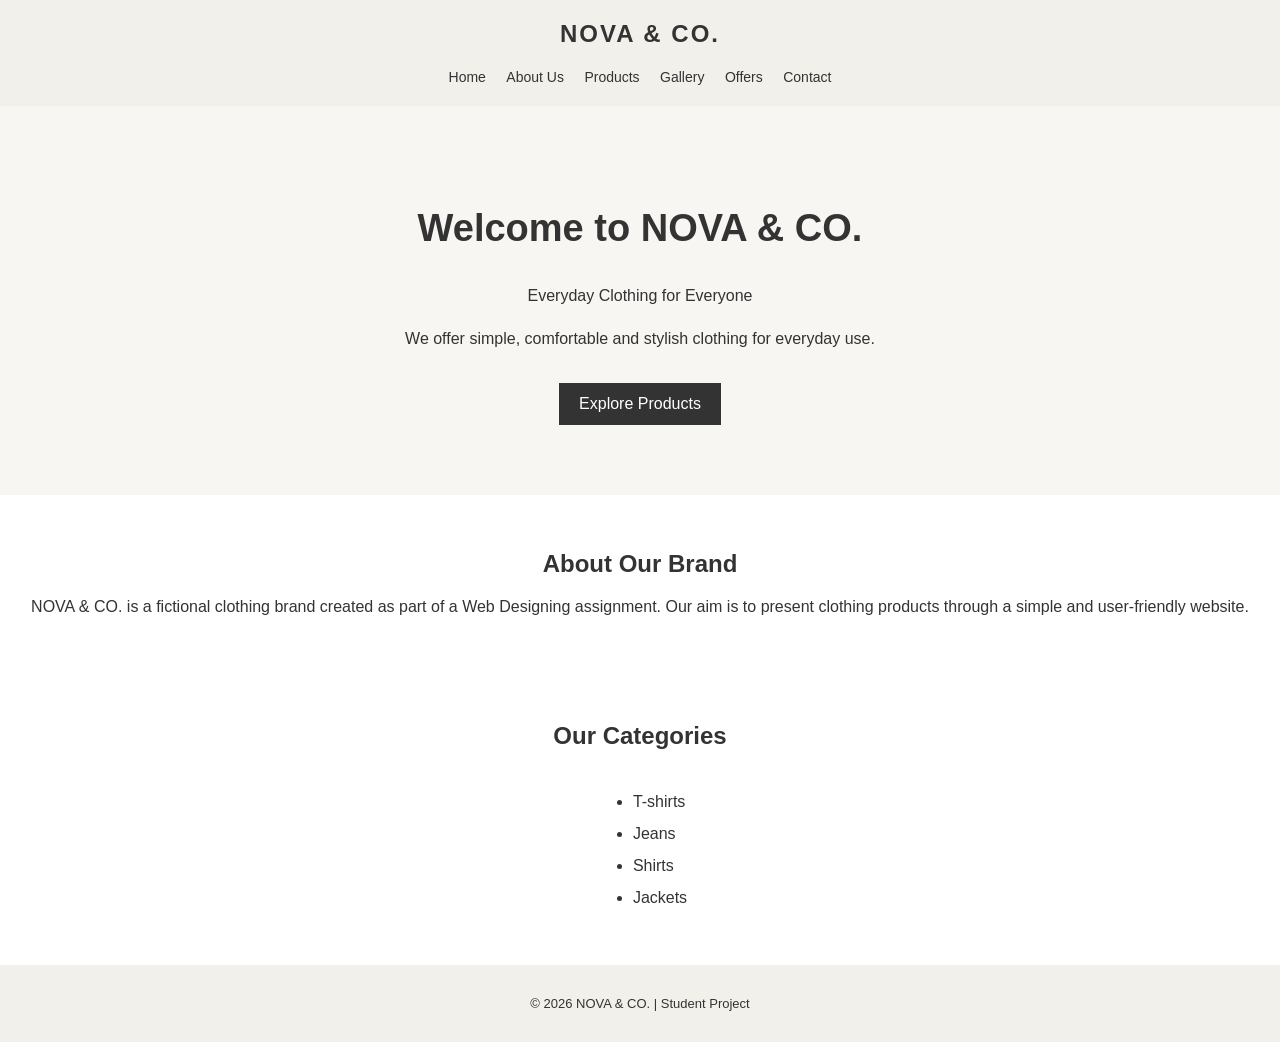
==== index.html @ c16a1593 "first commit" ====
<!DOCTYPE html>
<html lang="en">
<head>
    <meta charset="UTF-8">
    <meta name="viewport" content="width=device-width, initial-scale=1.0">
    <title>NOVA & CO. | Home</title>
    <link rel="stylesheet" href="style.css">
</head>
<body>

    <header>
        <h2>NOVA & CO.</h2>

        <nav>
            <a href="index.html">Home</a>
            <a href="about.html">About Us</a>
            <a href="products.html">Products</a>
            <a href="gallery.html">Gallery</a>
            <a href="offers.html">Offers</a>
            <a href="contact.html">Contact</a>
        </nav>
    </header>

    <main>
        <section class="welcome">
            <h1>Welcome to NOVA & CO.</h1>
            <p>Everyday Clothing for Everyone</p>
            <p>
                We offer simple, comfortable and stylish clothing
                for everyday use.
            </p>
            <a class="button" href="products.html">
                Explore Products
            </a>
        </section>

        <section class="intro">
            <h2>About Our Brand</h2>
            <p>
                NOVA & CO. is a fictional clothing brand created
                as part of a Web Designing assignment.
                Our aim is to present clothing products through
                a simple and user-friendly website.
            </p>
        </section>

        <section class="categories">
            <h2>Our Categories</h2>
            <ul>
                <li>T-shirts</li>
                <li>Jeans</li>
                <li>Shirts</li>
                <li>Jackets</li>
            </ul>
        </section>
    </main>

    <footer>
        <p>&copy; 2026 NOVA & CO. | Student Project</p>
    </footer>

</body>
</html>
---- style.css ----
body {
    font-family: Arial, sans-serif;
    margin: 0;
    background-color: white;
    color: #333333;
}

header {
    background-color: #f2f0eb;
    padding: 20px;
    text-align: center;
}

header h2 {
    margin-top: 0;
    letter-spacing: 2px;
}

nav {
    margin-top: 15px;
}

nav a {
    text-decoration: none;
    color: #333333;
    margin: 8px;
    font-size: 14px;
}

nav a:hover {
    color: #987b55;
}

.welcome {
    background-color: #f7f6f2;
    text-align: center;
    padding: 70px 20px;
}

.welcome h1 {
    font-size: 38px;
}

.welcome p {
    line-height: 1.7;
}

.button {
    display: inline-block;
    background-color: #333333;
    color: white;
    text-decoration: none;
    padding: 12px 20px;
    margin-top: 15px;
}

.button:hover {
    background-color: #987b55;
}

.intro,
.categories {
    padding: 35px 20px;
    text-align: center;
}

.categories ul {
    display: inline-block;
    text-align: left;
    line-height: 2;
}

footer {
    background-color: #f2f0eb;
    text-align: center;
    padding: 18px;
    font-size: 13px;
}

@media (max-width: 600px) {
    nav a {
        display: inline-block;
        margin: 8px 5px;
    }

    .welcome h1 {
        font-size: 29px;
    }
}


/* Product table */

.product-list {
    padding: 30px 20px;
    text-align: center;
}

table {
    width: 90%;
    margin: 20px auto;
    border-collapse: collapse;
}

th, td {
    border: 1px solid #cccccc;
    padding: 12px;
    text-align: center;
}

th {
    background-color: #f2f0eb;
}

tr:hover {
    background-color: #f7f6f2;
}

@media (max-width: 600px) {
    table {
        width: 100%;
        font-size: 12px;
    }

    th, td {
        padding: 7px 4px;
    }
}


.gallery {
    display: grid;
    grid-template-columns: repeat(2, 1fr);
    gap: 25px;
    padding: 30px;
}

.photo {
    text-align: center;
    border: 1px solid #dddddd;
    padding: 12px;
    background-color: #ffffff;
}

.photo img {
    width: 100%;
    height: 1000px;
    object-fit: cover;
    display: block;
}

.photo p {
    margin-bottom: 5px;
    font-weight: bold;
}

@media (max-width: 600px) {
    .gallery {
        grid-template-columns: 1fr;
        padding: 15px;
    }

    .photo img {
        height: 1000px;
    }
}

.offer-list {
    display: grid;
    grid-template-columns: repeat(3, 1fr);
    gap: 20px;
    padding: 30px;
}

.offer-card {
    background-color: #f7f6f2;
    border: 1px solid #dddddd;
    padding: 25px 15px;
    text-align: center;
    border-radius: 8px;
}

.offer-card h2 {
    color: #8b5e3c;
    font-size: 28px;
}

.offer-card h3 {
    color: #333333;
}

.offer-card p {
    line-height: 1.6;
}

@media (max-width: 600px) {
    .offer-list {
        grid-template-columns: 1fr;
        padding: 15px;
    }
}

.contact-form {
    max-width: 600px;
    margin: 30px auto;
    padding: 25px;
    background-color: #f7f6f2;
    border: 1px solid #dddddd;
    border-radius: 8px;
}

.contact-form label {
    display: block;
    margin-top: 15px;
    margin-bottom: 6px;
    font-weight: bold;
}

.contact-form input,
.contact-form select,
.contact-form textarea {
    width: 100%;
    padding: 12px;
    border: 1px solid #cccccc;
    border-radius: 4px;
    font-family: Arial, sans-serif;
    font-size: 15px;
    box-sizing: border-box;
}

.contact-form textarea {
    resize: vertical;
}

.contact-form button {
    margin-top: 20px;
    padding: 12px 22px;
    background-color: #333333;
    color: white;
    border: none;
    border-radius: 4px;
    cursor: pointer;
}

.contact-form button:hover {
    background-color: #8b5e3c;
}

@media (max-width: 600px) {
    .contact-form {
        margin: 20px 15px;
        padding: 18px;
    }
}
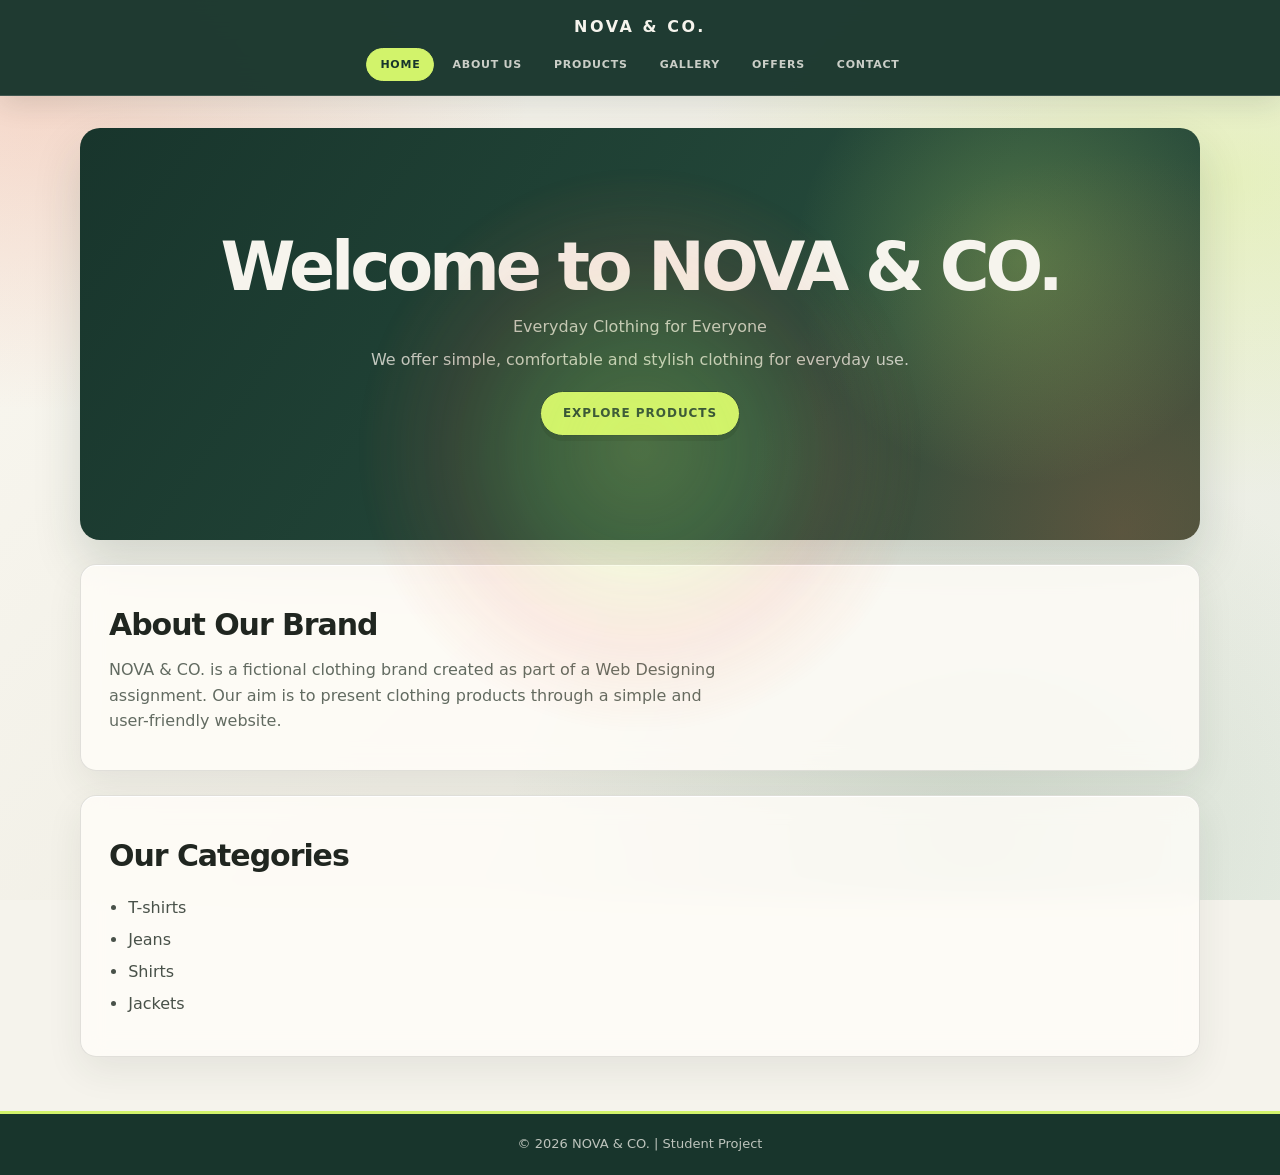
==== commit 84f692a1: "Redesign NOVA pages and add spotlight" ====
--- a/index.html
+++ b/index.html
@@ -13,7 +13,7 @@
         <h2>NOVA & CO.</h2>
 
         <nav>
-            <a href="index.html">Home</a>
+            <a href="index.html" aria-current="page">Home</a>
             <a href="about.html">About Us</a>
             <a href="products.html">Products</a>
             <a href="gallery.html">Gallery</a>
@@ -60,5 +60,6 @@
         <p>&copy; 2026 NOVA & CO. | Student Project</p>
     </footer>
 
+    <script src="spotlight.js"></script>
 </body>
 </html>
--- a/style.css
+++ b/style.css
@@ -1,232 +1,466 @@
+:root {
+    --paper: #f5f3ec;
+    --ink: #202620;
+    --accent: #e76f4b;
+    --panel: rgba(255, 253, 248, 0.82);
+    --edge: rgba(32, 38, 32, 0.2);
+}
+
+* {
+    box-sizing: border-box;
+}
 
 body {
-    font-family: Arial, sans-serif;
     margin: 0;
-    background-color: white;
-    color: #333333;
+    min-height: 100vh;
+    font-family: "Segoe UI", system-ui, sans-serif;
+    color: var(--ink);
+    background-color: var(--paper);
+    background-image:
+        radial-gradient(ellipse at 12% 16%, rgba(255, 111, 145, 0.72), transparent 34%),
+        radial-gradient(ellipse at 87% 19%, rgba(255, 190, 74, 0.62), transparent 31%),
+        radial-gradient(ellipse at 72% 78%, rgba(61, 202, 185, 0.64), transparent 34%),
+        radial-gradient(ellipse at 18% 83%, rgba(112, 117, 235, 0.52), transparent 33%),
+        linear-gradient(135deg, #f4e6eb 0%, #e8e9f7 48%, #e3f1ec 100%);
+    background-attachment: fixed;
+    line-height: 1.6;
+}
+
+.products-page {
+    --spotlight-x: 50vw;
+    --spotlight-y: 28vh;
+    background-color: #e9dfd0;
+    background-image:
+        radial-gradient(ellipse at 4% 16%, rgba(231, 83, 57, 0.95), transparent 32%),
+        radial-gradient(ellipse at 96% 12%, rgba(246, 180, 52, 0.9), transparent 31%),
+        radial-gradient(ellipse at 88% 82%, rgba(36, 112, 105, 0.88), transparent 36%),
+        radial-gradient(ellipse at 8% 94%, rgba(68, 87, 157, 0.78), transparent 34%),
+        linear-gradient(135deg, #f2e6d2 0%, #f2c5a4 48%, #c9d8bd 100%);
+    background-attachment: fixed;
+}
+
+.products-page::before {
+    position: fixed;
+    z-index: 0;
+    inset: 0;
+    background: radial-gradient(430px circle at var(--spotlight-x) var(--spotlight-y), rgba(255, 255, 255, 0.62), rgba(255, 212, 117, 0.2) 42%, transparent 74%);
+    content: "";
+    pointer-events: none;
+    transition: background-position 140ms ease-out;
+}
+
+.products-page main,
+.products-page footer {
+    position: relative;
+    z-index: 1;
+}
+
+.products-page .welcome,
+.products-page .intro,
+.products-page .categories,
+.products-page .product-list {
+    color: #292a31;
+    border-color: rgba(56, 58, 49, 0.25);
+    background: rgba(255, 253, 248, 0.58);
+    border-radius: 18px;
+    -webkit-backdrop-filter: blur(14px) saturate(1.15);
+    backdrop-filter: blur(14px) saturate(1.15);
+    box-shadow: 0 18px 42px rgba(68, 57, 42, 0.12), inset 0 1px 0 rgba(255, 255, 255, 0.86);
+    transition: transform 180ms ease, box-shadow 180ms ease;
+}
+
+.products-page .welcome:hover,
+.products-page .intro:hover,
+.products-page .categories:hover,
+.products-page .product-list:hover {
+    transform: translateY(-2px);
+    box-shadow: 0 22px 50px rgba(68, 57, 42, 0.18), inset 0 1px 0 rgba(255, 255, 255, 0.92);
+}
+
+.products-page .welcome p,
+.products-page .intro p,
+.products-page .product-count {
+    color: #62645e;
+}
+
+.products-page .product-controls label span {
+    color: #44463f;
+}
+
+.products-page header {
+    color: #f7f3e9;
+    border-color: #293c35;
+    background: rgba(38, 55, 48, 0.96);
+    box-shadow: 0 8px 28px rgba(43, 48, 38, 0.2);
+}
+
+.products-page nav a {
+    color: #f7f3e9;
+}
+
+.products-page nav a:hover {
+    background: linear-gradient(115deg, #de9368, #e8bd7b);
+    color: #292a31;
+    border-color: #f1cf9a;
+}
+
+::selection {
+    background: var(--accent);
+    color: var(--ink);
+}
+
+a:focus-visible,
+button:focus-visible,
+input:focus-visible,
+select:focus-visible,
+textarea:focus-visible {
+    outline: 2px solid var(--accent);
+    outline-offset: 3px;
+}
+
+header,
+footer,
+.welcome,
+.intro,
+.categories,
+.product-list,
+.offer-card,
+.photo,
+.contact-form {
+    border: 2px solid var(--edge);
+    background: var(--panel);
+    -webkit-backdrop-filter: blur(18px) saturate(1.35);
+    backdrop-filter: blur(18px) saturate(1.35);
+    box-shadow: 7px 7px 0 var(--ink), inset 0 1px 0 rgba(255, 255, 255, 0.72);
 }
 
 header {
-    background-color: #f2f0eb;
-    padding: 20px;
+    position: sticky;
+    top: 0;
+    z-index: 10;
+    padding: 18px 20px 14px;
     text-align: center;
+    border-radius: 0;
 }
 
 header h2 {
-    margin-top: 0;
-    letter-spacing: 2px;
+    margin: 0;
+    font-size: 15px;
+    font-weight: 700;
+    letter-spacing: 0.18em;
+    text-transform: uppercase;
 }
 
 nav {
-    margin-top: 15px;
+    display: flex;
+    flex-wrap: wrap;
+    justify-content: center;
+    gap: 6px 8px;
+    margin-top: 12px;
 }
 
 nav a {
+    display: inline-block;
+    padding: 7px 14px;
+    border-radius: 0;
+    color: var(--ink);
+    font-size: 14px;
     text-decoration: none;
-    color: #333333;
-    margin: 8px;
-    font-size: 14px;
+    border: 1px solid transparent;
+    font-weight: 700;
+    text-transform: uppercase;
+    transition: background-color 0.15s ease, color 0.15s ease;
 }
 
 nav a:hover {
-    color: #987b55;
+    background: linear-gradient(115deg, #ff5b72, #ff9a55 58%, #ffc857);
+    color: var(--ink);
+    border-color: var(--ink);
+}
+
+main {
+    width: min(1040px, calc(100% - 36px));
+    margin: 28px auto 48px;
+    display: flex;
+    flex-direction: column;
+    gap: 22px;
+}
+
+.welcome,
+.intro,
+.categories,
+.product-list {
+    padding: 36px 28px;
+    text-align: center;
+    border-radius: 0;
 }
 
 .welcome {
-    background-color: #f7f6f2;
-    text-align: center;
-    padding: 70px 20px;
+    padding: 72px 28px;
 }
 
 .welcome h1 {
-    font-size: 38px;
-}
-
-.welcome p {
-    line-height: 1.7;
-}
-
-.button {
+    margin: 0 0 8px;
+    font-size: clamp(26px, 7vw, 46px);
+    line-height: 1.15;
+    letter-spacing: -0.03em;
+}
+
+.welcome p,
+.intro p,
+.categories p,
+.offer-card p {
+    margin: 8px auto 0;
+    max-width: 62ch;
+    color: #4b4e60;
+}
+
+h2, h3 {
+    margin: 0;
+    font-weight: 600;
+}
+
+.button,
+.contact-form button {
     display: inline-block;
-    background-color: #333333;
-    color: white;
+    margin-top: 18px;
+    padding: 12px 24px;
+    border: 2px solid var(--ink);
+    border-radius: 0;
+    background: linear-gradient(115deg, #ff5b72, #ff9a55 58%, #ffc857);
+    color: var(--ink);
+    font-family: inherit;
+    font-size: 15px;
+    font-weight: 700;
     text-decoration: none;
-    padding: 12px 20px;
-    margin-top: 15px;
-}
-
-.button:hover {
-    background-color: #987b55;
-}
-
-.intro,
-.categories {
-    padding: 35px 20px;
-    text-align: center;
-}
-
-.categories ul {
+    cursor: pointer;
+    transition: background-color 0.15s ease, color 0.15s ease, transform 0.15s ease;
+}
+
+.button:hover,
+.contact-form button:hover {
+    background: linear-gradient(115deg, #20223b, #34305a);
+    color: #ffffff;
+    transform: translate(-2px, -2px);
+    box-shadow: 4px 4px 0 var(--accent);
+}
+
+.categories ul,
+.intro ul {
     display: inline-block;
+    margin: 14px 0 0;
+    padding-left: 1.2rem;
     text-align: left;
     line-height: 2;
 }
 
 footer {
-    background-color: #f2f0eb;
+    padding: 18px;
     text-align: center;
-    padding: 18px;
     font-size: 13px;
-}
-
-@media (max-width: 600px) {
-    nav a {
-        display: inline-block;
-        margin: 8px 5px;
-    }
-
-    .welcome h1 {
-        font-size: 29px;
-    }
-}
-
-
-/* Product table */
+    color: var(--panel);
+    background: linear-gradient(115deg, rgba(32, 34, 59, 0.94), rgba(52, 48, 90, 0.92));
+    border: 2px solid var(--ink);
+    border-radius: 0;
+    box-shadow: 7px 7px 0 #35b9a8;
+}
+
+footer p {
+    margin: 0;
+}
 
 .product-list {
-    padding: 30px 20px;
+    padding-bottom: 28px;
+}
+
+.product-controls {
+    display: grid;
+    grid-template-columns: repeat(3, minmax(0, 1fr));
+    gap: 12px;
+    margin: 20px auto 0;
+    text-align: left;
+}
+
+.product-controls label span {
+    display: block;
+    margin-bottom: 5px;
+    font-size: 13px;
+    font-weight: 700;
+}
+
+.product-controls input,
+.product-controls select {
+    width: 100%;
+    min-height: 44px;
+    padding: 9px 11px;
+    border: 2px solid var(--ink);
+    border-radius: 0;
+    background: rgba(255, 255, 255, 0.72);
+    color: var(--ink);
+    font: inherit;
+}
+
+.product-count {
+    margin: 12px 0 0;
+    text-align: left;
+    font-size: 14px;
+    color: #4b4e60;
+}
+
+.product-empty td {
+    padding: 22px 12px;
+    font-weight: 700;
+}
+
+table {
+    width: 100%;
+    margin: 18px auto 0;
+    border-collapse: separate;
+    border-spacing: 0;
+    overflow: hidden;
+    border-radius: 14px;
+}
+
+.products-page table {
+    border: 1px solid rgba(56, 58, 49, 0.16);
+    background: rgba(255, 255, 255, 0.48);
+    color: #292a31;
+    box-shadow: 0 12px 28px rgba(68, 57, 42, 0.08);
+}
+
+.products-page th,
+.products-page td {
+    border-bottom-color: rgba(56, 58, 49, 0.14);
+}
+
+.products-page thead th {
+    background: linear-gradient(110deg, #e7b18c, #e5d5a9);
+    color: #292a31;
+}
+
+.products-page tbody tr:not(.product-empty) {
+    transition: background-color 160ms ease, color 160ms ease;
+}
+
+.products-page tbody tr:not(.product-empty):hover td {
+    background-color: rgba(218, 145, 103, 0.14);
+}
+
+.products-page .product-empty td {
+    color: #44463f;
+}
+
+.products-page tbody td:last-child {
+    font-weight: 700;
+}
+
+th, td {
+    padding: 13px 12px;
+    border-bottom: 1px solid rgba(32, 34, 59, 0.2);
     text-align: center;
 }
 
-table {
-    width: 90%;
-    margin: 20px auto;
-    border-collapse: collapse;
-}
-
-th, td {
-    border: 1px solid #cccccc;
-    padding: 12px;
-    text-align: center;
-}
-
 th {
-    background-color: #f2f0eb;
-}
-
-tr:hover {
-    background-color: #f7f6f2;
-}
-
-@media (max-width: 600px) {
-    table {
-        width: 100%;
-        font-size: 12px;
-    }
-
-    th, td {
-        padding: 7px 4px;
-    }
-}
-
+    background-color: rgba(255, 255, 255, 0.52);
+    font-weight: 700;
+}
+
+tr:last-child td {
+    border-bottom: none;
+}
+
+tr:hover td {
+    background-color: rgba(255, 91, 114, 0.2);
+}
 
 .gallery {
     display: grid;
     grid-template-columns: repeat(2, 1fr);
-    gap: 25px;
-    padding: 30px;
+    gap: 22px;
 }
 
 .photo {
+    padding: 12px 12px 16px;
     text-align: center;
-    border: 1px solid #dddddd;
-    padding: 12px;
-    background-color: #ffffff;
+    border-radius: 0;
+    transition: transform 0.2s ease;
+}
+
+.photo:hover,
+.offer-card:hover {
+    transform: translateY(-4px);
 }
 
 .photo img {
     width: 100%;
-    height: 1000px;
+    height: 420px;
     object-fit: cover;
     display: block;
+    border: 2px solid var(--ink);
+    border-radius: 0;
 }
 
 .photo p {
-    margin-bottom: 5px;
-    font-weight: bold;
-}
-
-@media (max-width: 600px) {
-    .gallery {
-        grid-template-columns: 1fr;
-        padding: 15px;
-    }
-
-    .photo img {
-        height: 1000px;
-    }
+    margin: 12px 0 4px;
+    font-weight: 700;
 }
 
 .offer-list {
     display: grid;
     grid-template-columns: repeat(3, 1fr);
-    gap: 20px;
-    padding: 30px;
+    gap: 22px;
 }
 
 .offer-card {
-    background-color: #f7f6f2;
-    border: 1px solid #dddddd;
-    padding: 25px 15px;
+    padding: 28px 18px;
     text-align: center;
-    border-radius: 8px;
+    border-radius: 0;
+    transition: transform 0.2s ease;
 }
 
 .offer-card h2 {
-    color: #8b5e3c;
-    font-size: 28px;
+    display: inline-block;
+    padding: 0 7px;
+    background: linear-gradient(110deg, #ff5b72, #ffad55);
+    font-size: 32px;
+    color: var(--ink);
 }
 
 .offer-card h3 {
-    color: #333333;
-}
-
-.offer-card p {
-    line-height: 1.6;
-}
-
-@media (max-width: 600px) {
-    .offer-list {
-        grid-template-columns: 1fr;
-        padding: 15px;
-    }
+    margin-top: 8px;
+    color: var(--ink);
 }
 
 .contact-form {
-    max-width: 600px;
-    margin: 30px auto;
-    padding: 25px;
-    background-color: #f7f6f2;
-    border: 1px solid #dddddd;
-    border-radius: 8px;
+    width: min(600px, 100%);
+    margin: 0 auto;
+    padding: 28px;
+    border-radius: 0;
 }
 
 .contact-form label {
     display: block;
     margin-top: 15px;
     margin-bottom: 6px;
-    font-weight: bold;
+    font-weight: 700;
 }
 
 .contact-form input,
 .contact-form select,
 .contact-form textarea {
     width: 100%;
-    padding: 12px;
-    border: 1px solid #cccccc;
-    border-radius: 4px;
-    font-family: Arial, sans-serif;
+    padding: 12px 14px;
+    border: 2px solid var(--ink);
+    border-radius: 0;
+    background: rgba(255, 255, 255, 0.52);
+    color: var(--ink);
+    font-family: inherit;
     font-size: 15px;
-    box-sizing: border-box;
+}
+
+.contact-form input::placeholder,
+.contact-form textarea::placeholder {
+    color: #626477;
 }
 
 .contact-form textarea {
@@ -235,21 +469,1061 @@
 
 .contact-form button {
     margin-top: 20px;
+}
+
+@media (max-width: 800px) {
+    .offer-list {
+        grid-template-columns: 1fr;
+    }
+}
+
+@media (max-width: 600px) {
+    header {
+        padding-left: 10px;
+        padding-right: 10px;
+    }
+
+    header h2 {
+        letter-spacing: 0.22em;
+    }
+
+    nav a {
+        padding: 6px 10px;
+        font-size: 13px;
+    }
+
+    main {
+        width: calc(100% - 24px);
+        margin: 18px auto 32px;
+    }
+
+    .welcome {
+        padding: 42px 16px;
+    }
+
+    .intro,
+    .categories,
+    .product-list,
+    .contact-form {
+        padding: 22px 16px;
+    }
+
+    .gallery {
+        grid-template-columns: 1fr;
+    }
+
+    .product-controls {
+        grid-template-columns: 1fr;
+    }
+
+    .photo img {
+        height: 280px;
+    }
+
+    table {
+        font-size: 13px;
+    }
+
+    th, td {
+        padding: 8px 4px;
+    }
+}
+
+@media (prefers-reduced-motion: reduce) {
+    .products-page *,
+    .products-page *::before,
+    .products-page *::after {
+        scroll-behavior: auto !important;
+        transition-duration: 0.01ms !important;
+    }
+}
+
+@supports not ((backdrop-filter: blur(1px)) or (-webkit-backdrop-filter: blur(1px))) {
+    header,
+    footer,
+    .welcome,
+    .intro,
+    .categories,
+    .product-list,
+    .offer-card,
+    .photo,
+    .contact-form {
+        background: rgba(255, 255, 255, 0.92);
+    }
+}
+
+/* Products page: bold editorial shop layout */
+.products-page {
+    --shop-ink: #202620;
+    --shop-green: #18352c;
+    --shop-lime: #d2f36b;
+    --shop-paper: #f5f3ec;
+    color: var(--shop-ink);
+    background: var(--shop-paper);
+}
+
+.products-page [hidden] {
+    display: none !important;
+}
+
+.products-page::before {
+    display: none;
+}
+
+.products-page .shop-header {
+    position: sticky;
+    top: 0;
+    display: grid;
+    grid-template-columns: 1fr auto 1fr;
+    align-items: center;
+    gap: 20px;
+    padding: 12px clamp(18px, 5vw, 72px);
+    text-align: left;
+    color: #f6f4ed;
+    background: var(--shop-green);
+    border: 0;
+    border-bottom: 1px solid rgba(255, 255, 255, 0.16);
+    box-shadow: none;
+    -webkit-backdrop-filter: none;
+    backdrop-filter: none;
+}
+
+.products-page .brand {
+    display: inline-flex;
+    align-items: center;
+    gap: 10px;
+    width: fit-content;
+    color: inherit;
+    font-size: 15px;
+    font-weight: 800;
+    letter-spacing: 0.12em;
+    text-decoration: none;
+}
+
+.products-page .brand i {
+    color: var(--shop-lime);
+    font-style: normal;
+}
+
+.products-page .brand-mark {
+    display: grid;
+    width: 30px;
+    height: 30px;
+    place-items: center;
+    background: var(--shop-lime);
+    color: var(--shop-green);
+    font-size: 16px;
+    letter-spacing: 0;
+}
+
+.products-page .shop-header nav {
+    display: flex;
+    flex-wrap: wrap;
+    justify-content: center;
+    gap: 4px;
+    margin: 0;
+}
+
+.products-page .shop-header nav a {
+    padding: 8px 11px;
+    color: rgba(246, 244, 237, 0.78);
+    font-size: 11px;
+    font-weight: 700;
+    letter-spacing: 0.08em;
+}
+
+.products-page .shop-header nav a[aria-current="page"],
+.products-page .shop-header nav a:hover {
+    color: var(--shop-lime);
+    background: transparent;
+    border-color: transparent;
+}
+
+.products-page .header-note {
+    justify-self: end;
+    color: var(--shop-lime);
+    font-size: 10px;
+    font-weight: 800;
+    letter-spacing: 0.12em;
+    text-decoration: none;
+}
+
+.products-page .header-note span {
+    margin-left: 8px;
+    font-size: 16px;
+}
+
+.products-page .shop-main {
+    display: block;
+    width: min(1320px, calc(100% - 48px));
+    margin: 28px auto 50px;
+}
+
+.products-page .shop-hero {
+    position: relative;
+    display: grid;
+    min-height: 510px;
+    grid-template-columns: 1fr 0.9fr;
+    overflow: hidden;
+    background: var(--shop-green);
+    color: #f7f4e9;
+}
+
+.products-page .hero-copy {
+    z-index: 1;
+    align-self: center;
+    padding: clamp(34px, 7vw, 92px);
+}
+
+.products-page .eyebrow {
+    display: flex;
+    align-items: center;
+    gap: 9px;
+    margin: 0;
+    color: var(--shop-lime);
+    font-size: 10px;
+    font-weight: 800;
+    letter-spacing: 0.18em;
+}
+
+.products-page .eyebrow > span {
+    width: 7px;
+    height: 7px;
+    border-radius: 50%;
+    background: var(--shop-lime);
+    box-shadow: 0 0 12px rgba(210, 243, 107, 0.7);
+}
+
+.products-page .shop-hero h1 {
+    margin: 24px 0 18px;
+    font-size: clamp(48px, 7.4vw, 92px);
+    font-weight: 650;
+    letter-spacing: -0.075em;
+    line-height: 0.92;
+}
+
+.products-page .shop-hero h1 em {
+    color: var(--shop-lime);
+    font-family: Georgia, serif;
+    font-weight: 400;
+}
+
+.products-page .hero-subtitle {
+    max-width: 390px;
+    margin: 0;
+    color: rgba(247, 244, 233, 0.7);
+    font-size: 15px;
+}
+
+.products-page .hero-link {
+    display: inline-flex;
+    align-items: center;
+    gap: 26px;
+    margin-top: 28px;
+    padding-bottom: 8px;
+    color: #f7f4e9;
+    border-bottom: 1px solid rgba(247, 244, 233, 0.44);
+    font-size: 10px;
+    font-weight: 800;
+    letter-spacing: 0.14em;
+    text-decoration: none;
+}
+
+.products-page .hero-link span {
+    color: var(--shop-lime);
+    font-size: 18px;
+}
+
+.products-page .hero-art {
+    position: relative;
+    min-height: 100%;
+    overflow: hidden;
+    background: #d5eb75;
+    color: var(--shop-green);
+}
+
+.products-page .hero-art::before,
+.products-page .hero-art::after {
+    position: absolute;
+    content: "";
+}
+
+.products-page .hero-art::before {
+    inset: 8% 13%;
+    border: 1px solid rgba(24, 53, 44, 0.24);
+    border-radius: 50% 50% 0 0;
+    transform: rotate(9deg);
+}
+
+.products-page .hero-art::after {
+    right: -14%;
+    bottom: -27%;
+    width: 75%;
+    aspect-ratio: 1;
+    border: 1px solid rgba(24, 53, 44, 0.3);
+    border-radius: 50%;
+}
+
+.products-page .hero-orbit {
+    position: absolute;
+    left: 16%;
+    top: 17%;
+    width: 72%;
+    height: 68%;
+    border: 1px solid rgba(24, 53, 44, 0.22);
+    border-radius: 50%;
+    transform: rotate(-26deg);
+}
+
+.products-page .orbit-two {
+    transform: rotate(33deg) scale(0.84);
+}
+
+.products-page .hero-garment {
+    position: absolute;
+    top: 48%;
+    left: 51%;
+    color: #20392d;
+    font-family: Georgia, serif;
+    font-size: clamp(110px, 19vw, 250px);
+    line-height: 1;
+    transform: translate(-50%, -50%) rotate(-12deg);
+}
+
+.products-page .hero-sticker {
+    position: absolute;
+    top: 13%;
+    right: 13%;
+    display: grid;
+    width: 84px;
+    height: 84px;
+    place-content: center;
+    border-radius: 50%;
+    background: #f1eee3;
+    color: #20392d;
+    font-size: 10px;
+    font-weight: 900;
+    letter-spacing: 0.12em;
+    line-height: 1.4;
+    text-align: center;
+    transform: rotate(10deg);
+}
+
+.products-page .hero-side-note {
+    position: absolute;
+    right: 22px;
+    bottom: 22px;
+    font-size: 9px;
+    font-weight: 800;
+    letter-spacing: 0.2em;
+    writing-mode: vertical-rl;
+}
+
+.products-page .hero-index {
+    position: absolute;
+    right: 24px;
+    bottom: 20px;
+    z-index: 2;
+    display: flex;
+    gap: 8px;
+    color: rgba(247, 244, 233, 0.55);
+    font-size: 10px;
+}
+
+.products-page .hero-index span:first-child {
+    color: var(--shop-lime);
+}
+
+.products-page .collection-section {
+    padding: clamp(48px, 8vw, 94px) 0 54px;
+}
+
+.products-page .collection-heading {
+    display: flex;
+    align-items: end;
+    justify-content: space-between;
+    gap: 20px;
+}
+
+.products-page .dark-eyebrow {
+    color: #63715d;
+}
+
+.products-page .dark-eyebrow > span {
+    display: none;
+}
+
+.products-page .collection-heading h2 {
+    margin-top: 10px;
+    font-size: clamp(36px, 5vw, 58px);
+    font-weight: 650;
+    letter-spacing: -0.06em;
+    line-height: 1;
+}
+
+.products-page .collection-heading h2 span {
+    color: #e76f4b;
+}
+
+.products-page .collection-intro {
+    margin: 0 0 4px;
+    color: #697066;
+    font-size: 13px;
+    text-align: right;
+}
+
+.products-page .collection-tools {
+    display: flex;
+    align-items: center;
+    justify-content: space-between;
+    gap: 18px;
+    margin-top: 38px;
+    padding: 12px 0;
+    border-top: 1px solid rgba(32, 38, 32, 0.17);
+    border-bottom: 1px solid rgba(32, 38, 32, 0.17);
+}
+
+.products-page .search-box {
+    display: flex;
+    align-items: center;
+    gap: 12px;
+    width: min(480px, 100%);
+}
+
+.products-page .search-icon {
+    color: #344a3c;
+    font-size: 28px;
+    line-height: 1;
+}
+
+.products-page .search-box input {
+    width: 100%;
+    padding: 10px 0;
+    border: 0;
+    outline: 0;
+    background: transparent;
+    color: var(--shop-ink);
+    font: inherit;
+    font-size: 14px;
+}
+
+.products-page .search-box input::placeholder {
+    color: #83877c;
+}
+
+.products-page .search-box kbd {
+    padding: 2px 8px;
+    border: 1px solid rgba(32, 38, 32, 0.2);
+    color: #697066;
+    font: inherit;
+    font-size: 11px;
+}
+
+.products-page .sort-box {
+    display: flex;
+    align-items: center;
+    gap: 12px;
+    color: #657064;
+    font-size: 9px;
+    font-weight: 800;
+    letter-spacing: 0.14em;
+}
+
+.products-page .sort-box select {
+    min-height: 40px;
+    padding: 7px 30px 7px 10px;
+    border: 1px solid rgba(32, 38, 32, 0.2);
+    border-radius: 0;
+    background: transparent;
+    color: var(--shop-ink);
+    font: inherit;
+    font-size: 12px;
+    letter-spacing: 0;
+}
+
+.products-page .category-chips {
+    display: flex;
+    align-items: center;
+    gap: 8px;
+    margin: 18px 0 24px;
+}
+
+.products-page .category-chip {
+    min-height: 36px;
+    padding: 7px 13px;
+    border: 1px solid rgba(32, 38, 32, 0.2);
+    border-radius: 99px;
+    background: transparent;
+    color: #485149;
+    font: inherit;
+    font-size: 11px;
+    cursor: pointer;
+    transition: background 160ms ease, color 160ms ease, border-color 160ms ease;
+}
+
+.products-page .category-chip:hover,
+.products-page .category-chip.is-active {
+    border-color: var(--shop-green);
+    background: var(--shop-green);
+    color: #fff;
+}
+
+.products-page .category-chip span {
+    margin-left: 5px;
+    color: var(--shop-lime);
+    font-size: 9px;
+}
+
+.products-page #product-count {
+    margin: 0 0 0 auto;
+    color: #74796f;
+    font-size: 11px;
+}
+
+.products-page .product-grid {
+    display: grid;
+    grid-template-columns: repeat(4, minmax(0, 1fr));
+    gap: 18px;
+}
+
+.products-page .product-card {
+    min-width: 0;
+    animation: product-rise 420ms both;
+}
+
+.products-page .product-card:nth-child(2) { animation-delay: 60ms; }
+.products-page .product-card:nth-child(3) { animation-delay: 120ms; }
+.products-page .product-card:nth-child(4) { animation-delay: 180ms; }
+
+@keyframes product-rise {
+    from { opacity: 0; transform: translateY(12px); }
+    to { opacity: 1; transform: translateY(0); }
+}
+
+.products-page .product-art {
+    position: relative;
+    display: grid;
+    aspect-ratio: 0.82;
+    place-items: center;
+    overflow: hidden;
+    isolation: isolate;
+}
+
+.products-page .art-coral { background: #ef886b; }
+.products-page .art-blue { background: #9eb8d5; }
+.products-page .art-lime { background: #d2df8c; }
+.products-page .art-lilac { background: #b8a7c8; }
+
+.products-page .art-caption,
+.products-page .art-index {
+    position: absolute;
+    z-index: 2;
+    color: rgba(32, 38, 32, 0.7);
+    font-size: 9px;
+    font-weight: 800;
+    letter-spacing: 0.13em;
+}
+
+.products-page .art-caption { top: 15px; left: 15px; }
+.products-page .art-index { right: 14px; bottom: 12px; font-size: 11px; }
+
+.products-page .art-shape {
+    position: absolute;
+    z-index: -1;
+    display: block;
+}
+
+.products-page .shape-disc {
+    width: 75%;
+    aspect-ratio: 1;
+    border: 1px solid rgba(32, 38, 32, 0.28);
+    border-radius: 50%;
+    box-shadow: 0 0 0 24px rgba(255, 255, 255, 0.1), 0 0 0 48px rgba(32, 38, 32, 0.06);
+}
+
+.products-page .shape-stripe {
+    width: 48%;
+    height: 140%;
+    border: 1px solid rgba(32, 38, 32, 0.24);
+    transform: rotate(35deg);
+    box-shadow: 28px 0 rgba(255, 255, 255, 0.09), -28px 0 rgba(32, 38, 32, 0.06);
+}
+
+.products-page .shape-blob {
+    width: 76%;
+    aspect-ratio: 1;
+    border: 1px solid rgba(32, 38, 32, 0.28);
+    border-radius: 42% 58% 67% 33% / 38% 38% 62% 62%;
+    transform: rotate(-22deg);
+}
+
+.products-page .shape-ring {
+    width: 72%;
+    aspect-ratio: 1;
+    border: 1px solid rgba(32, 38, 32, 0.35);
+    border-radius: 50%;
+    box-shadow: inset 0 0 0 22px rgba(255, 255, 255, 0.1), inset 0 0 0 44px rgba(32, 38, 32, 0.07);
+}
+
+.products-page .garment-icon {
+    display: grid;
+    width: 120px;
+    height: 120px;
+    place-items: center;
+    border: 1px solid rgba(255, 255, 255, 0.48);
+    border-radius: 50%;
+    background: rgba(255, 250, 236, 0.68);
+    box-shadow: 0 15px 32px rgba(42, 39, 32, 0.12);
+    font-size: 54px;
+    transition: transform 240ms ease;
+}
+
+.products-page .product-card:hover .garment-icon {
+    transform: scale(1.1) rotate(-5deg);
+}
+
+.products-page .product-meta,
+.products-page .product-title-row {
+    display: flex;
+    align-items: center;
+    justify-content: space-between;
+    gap: 10px;
+}
+
+.products-page .product-meta {
+    margin-top: 15px;
+    color: #687266;
+    font-size: 8px;
+    font-weight: 800;
+    letter-spacing: 0.13em;
+}
+
+.products-page .product-code {
+    color: #898b80;
+}
+
+.products-page .product-title-row {
+    margin-top: 5px;
+}
+
+.products-page .product-title-row h3 {
+    font-size: 17px;
+    font-weight: 650;
+    letter-spacing: -0.03em;
+}
+
+.products-page .product-price {
+    white-space: nowrap;
+    font-size: 14px;
+    font-weight: 800;
+}
+
+.products-page .product-description {
+    margin: 5px 0 0;
+    color: #777a70;
+    font-size: 11px;
+}
+
+.products-page .empty-state {
+    padding: 54px 20px;
+    text-align: center;
+}
+
+.products-page .empty-state > span {
+    color: #e76f4b;
+    font-size: 38px;
+}
+
+.products-page .empty-state h3 {
+    margin-top: 8px;
+    font-size: 24px;
+}
+
+.products-page .empty-state p {
+    color: #74796f;
+}
+
+.products-page .empty-state button {
+    margin-top: 12px;
+    padding: 12px 16px;
+    border: 0;
+    background: var(--shop-green);
+    color: #fff;
+    font: inherit;
+    font-size: 10px;
+    font-weight: 800;
+    letter-spacing: 0.1em;
+    cursor: pointer;
+}
+
+.products-page .shop-note {
+    display: flex;
+    justify-content: space-between;
+    gap: 15px;
+    padding: 24px 28px;
+    background: var(--shop-lime);
+    color: var(--shop-green);
+    font-size: clamp(12px, 2vw, 19px);
+    font-weight: 900;
+    letter-spacing: 0.1em;
+}
+
+.products-page .shop-footer {
+    display: flex;
+    align-items: center;
+    justify-content: space-between;
+    gap: 20px;
+    padding: 22px clamp(18px, 5vw, 72px);
+    background: var(--shop-green);
+    color: rgba(246, 244, 237, 0.72);
+    border: 0;
+    border-radius: 0;
+    box-shadow: none;
+    font-size: 11px;
+}
+
+.products-page .footer-brand {
+    color: #f6f4ed;
+}
+
+.products-page .shop-footer p {
+    margin: 0;
+}
+
+.visually-hidden {
+    position: absolute;
+    width: 1px;
+    height: 1px;
+    padding: 0;
+    margin: -1px;
+    overflow: hidden;
+    clip: rect(0, 0, 0, 0);
+    white-space: nowrap;
+    border: 0;
+}
+
+@media (max-width: 900px) {
+    .products-page .product-grid { grid-template-columns: repeat(2, minmax(0, 1fr)); }
+    .products-page .shop-header { grid-template-columns: 1fr auto; }
+    .products-page .shop-header nav { grid-column: 1 / -1; grid-row: 2; }
+    .products-page .header-note { grid-column: 2; grid-row: 1; }
+}
+
+@media (max-width: 600px) {
+    .products-page .shop-main { width: calc(100% - 28px); margin-top: 14px; }
+    .products-page .shop-header { gap: 8px; padding: 10px 14px; }
+    .products-page .shop-header nav { gap: 0; }
+    .products-page .shop-header nav a { padding: 7px 8px; font-size: 9px; }
+    .products-page .header-note { font-size: 8px; }
+    .products-page .shop-hero { min-height: auto; grid-template-columns: 1fr 0.72fr; }
+    .products-page .hero-copy { padding: 34px 18px; }
+    .products-page .shop-hero h1 { font-size: clamp(42px, 12vw, 66px); }
+    .products-page .hero-subtitle { font-size: 12px; }
+    .products-page .hero-link { gap: 10px; font-size: 8px; }
+    .products-page .hero-art { min-height: 390px; }
+    .products-page .hero-sticker { top: 11%; right: 7%; width: 60px; height: 60px; font-size: 8px; }
+    .products-page .hero-garment { font-size: 100px; }
+    .products-page .hero-side-note { right: 10px; bottom: 12px; font-size: 7px; }
+    .products-page .hero-index { right: auto; left: 18px; bottom: 10px; }
+    .products-page .collection-heading { align-items: start; flex-direction: column; }
+    .products-page .collection-intro { text-align: left; }
+    .products-page .collection-tools { align-items: stretch; flex-direction: column; gap: 8px; margin-top: 24px; }
+    .products-page .sort-box { justify-content: space-between; }
+    .products-page .category-chips { flex-wrap: wrap; gap: 6px; }
+    .products-page #product-count { flex-basis: 100%; margin: 6px 0 0; }
+    .products-page .product-grid { gap: 24px 12px; }
+    .products-page .garment-icon { width: 78px; height: 78px; font-size: 38px; }
+    .products-page .product-title-row { align-items: start; flex-direction: column; gap: 2px; }
+    .products-page .product-title-row h3 { font-size: 15px; }
+    .products-page .product-description { font-size: 10px; }
+    .products-page .shop-note { flex-direction: column; gap: 7px; padding: 20px; }
+    .products-page .shop-footer { align-items: flex-start; flex-direction: column; gap: 10px; }
+}
+
+@media (prefers-reduced-motion: reduce) {
+    .products-page .product-card,
+    .products-page .garment-icon,
+    .products-page .category-chip { animation: none; transition: none; }
+}
+
+/* Shared NOVA look for Home, About, Gallery, Offers, and Contact */
+body:not(.products-page) {
+    color: #202620;
+    background-color: #f5f3ec;
+    background-image:
+        radial-gradient(ellipse at 3% 10%, rgba(231, 111, 75, 0.24), transparent 28%),
+        radial-gradient(ellipse at 96% 20%, rgba(210, 243, 107, 0.32), transparent 31%),
+        radial-gradient(ellipse at 76% 92%, rgba(110, 147, 119, 0.18), transparent 34%),
+        linear-gradient(135deg, #faf8f1 0%, #f1efe6 54%, #e9eee5 100%);
+    background-attachment: fixed;
+}
+
+body:not(.products-page) header {
+    padding: 14px clamp(14px, 4vw, 52px);
+    color: #f6f4ed;
+    background: rgba(24, 53, 44, 0.97);
+    border: 0;
+    border-bottom: 1px solid rgba(255, 255, 255, 0.15);
+    box-shadow: 0 8px 26px rgba(24, 53, 44, 0.12);
+    -webkit-backdrop-filter: blur(16px);
+    backdrop-filter: blur(16px);
+}
+
+body:not(.products-page) header h2 {
+    font-size: 16px;
+    letter-spacing: 0.16em;
+}
+
+body:not(.products-page) nav {
+    gap: 4px;
+    margin-top: 8px;
+}
+
+body:not(.products-page) nav a {
+    padding: 7px 13px;
+    border-radius: 999px;
+    color: rgba(246, 244, 237, 0.8);
+    font-size: 11px;
+    letter-spacing: 0.07em;
+}
+
+body:not(.products-page) nav a[aria-current="page"],
+body:not(.products-page) nav a:hover {
+    color: #18352c;
+    background: #d2f36b;
+    border-color: #d2f36b;
+}
+
+body:not(.products-page) main {
+    width: min(1120px, calc(100% - 40px));
+    margin: 32px auto 54px;
+    gap: 24px;
+}
+
+body:not(.products-page) .welcome {
+    position: relative;
+    overflow: hidden;
+    padding: clamp(52px, 9vw, 104px) 28px;
+    color: #f6f4ed;
+    background:
+        radial-gradient(circle at 84% 32%, rgba(210, 243, 107, 0.26), transparent 23%),
+        radial-gradient(circle at 93% 98%, rgba(231, 111, 75, 0.24), transparent 34%),
+        linear-gradient(125deg, #18352c, #254a3b 68%, #314e3b);
+    border: 0;
+    border-radius: 20px;
+    box-shadow: 0 22px 48px rgba(24, 53, 44, 0.16);
+}
+
+body:not(.products-page) .welcome h1 {
+    max-width: 18ch;
+    margin: 0 auto 12px;
+    font-size: clamp(38px, 7vw, 68px);
+    letter-spacing: -0.06em;
+    line-height: 1.02;
+}
+
+body:not(.products-page) .welcome p {
+    color: rgba(246, 244, 237, 0.76);
+}
+
+body:not(.products-page) .intro,
+body:not(.products-page) .categories,
+body:not(.products-page) .offer-card,
+body:not(.products-page) .photo,
+body:not(.products-page) .contact-form {
+    color: #202620;
+    background: rgba(255, 253, 248, 0.82);
+    border: 1px solid rgba(32, 38, 32, 0.13);
+    border-radius: 16px;
+    box-shadow: 0 14px 36px rgba(41, 48, 37, 0.08), inset 0 1px 0 rgba(255, 255, 255, 0.9);
+    -webkit-backdrop-filter: blur(12px);
+    backdrop-filter: blur(12px);
+}
+
+body:not(.products-page) .intro,
+body:not(.products-page) .categories {
+    text-align: left;
+}
+
+body:not(.products-page) .intro h2,
+body:not(.products-page) .categories h2 {
+    font-size: clamp(22px, 3vw, 30px);
+    letter-spacing: -0.035em;
+}
+
+body:not(.products-page) .intro p,
+body:not(.products-page) .categories p {
+    margin-left: 0;
+    color: #626b61;
+}
+
+body:not(.products-page) .categories ul,
+body:not(.products-page) .intro ul {
+    margin-top: 12px;
+    color: #485149;
+}
+
+body:not(.products-page) .button,
+body:not(.products-page) .contact-form button {
     padding: 12px 22px;
-    background-color: #333333;
-    color: white;
-    border: none;
-    border-radius: 4px;
-    cursor: pointer;
-}
-
-.contact-form button:hover {
-    background-color: #8b5e3c;
+    border: 1px solid #18352c;
+    border-radius: 999px;
+    background: #d2f36b;
+    color: #18352c;
+    box-shadow: 0 5px 0 rgba(11, 33, 25, 0.22);
+    font-size: 12px;
+    letter-spacing: 0.08em;
+    text-transform: uppercase;
+}
+
+body:not(.products-page) .button:hover,
+body:not(.products-page) .contact-form button:hover {
+    background: #e76f4b;
+    color: #fffaf2;
+    box-shadow: 0 5px 0 rgba(11, 33, 25, 0.2);
+}
+
+body:not(.products-page) footer {
+    padding: 20px;
+    color: rgba(246, 244, 237, 0.75);
+    background: #18352c;
+    border: 0;
+    border-top: 3px solid #d2f36b;
+    border-radius: 0;
+    box-shadow: none;
+}
+
+body:not(.products-page) .gallery {
+    gap: 20px;
+}
+
+body:not(.products-page) .photo {
+    padding: 12px 12px 16px;
+    transition: transform 180ms ease, box-shadow 180ms ease;
+}
+
+body:not(.products-page) .photo:hover,
+body:not(.products-page) .offer-card:hover {
+    transform: translateY(-4px);
+    box-shadow: 0 20px 40px rgba(41, 48, 37, 0.14);
+}
+
+body:not(.products-page) .photo img {
+    height: clamp(240px, 35vw, 400px);
+    border: 0;
+    border-radius: 10px;
+}
+
+body:not(.products-page) .photo p {
+    margin-top: 14px;
+    color: #33483b;
+    font-size: 14px;
+}
+
+body:not(.products-page) .offer-list {
+    gap: 18px;
+}
+
+body:not(.products-page) .offer-card {
+    padding: 28px 20px;
+    transition: transform 180ms ease, box-shadow 180ms ease;
+}
+
+body:not(.products-page) .offer-card h2 {
+    padding: 6px 13px;
+    border-radius: 999px;
+    background: #d2f36b;
+    color: #18352c;
+    font-size: 28px;
+}
+
+body:not(.products-page) .offer-card h3 {
+    margin-top: 16px;
+    color: #202620;
+}
+
+body:not(.products-page) .offer-card p {
+    color: #626b61;
+}
+
+body:not(.products-page) .contact-form {
+    padding: clamp(22px, 4vw, 36px);
+}
+
+body:not(.products-page) .contact-form input,
+body:not(.products-page) .contact-form select,
+body:not(.products-page) .contact-form textarea {
+    border: 1px solid rgba(32, 38, 32, 0.2);
+    border-radius: 8px;
+    background: #fffefa;
+}
+
+body:not(.products-page) .contact-form input:focus,
+body:not(.products-page) .contact-form select:focus,
+body:not(.products-page) .contact-form textarea:focus {
+    border-color: #547459;
+    box-shadow: 0 0 0 3px rgba(210, 243, 107, 0.4);
+    outline: 0;
+}
+
+@media (max-width: 800px) {
+    body:not(.products-page) .offer-list {
+        grid-template-columns: repeat(2, minmax(0, 1fr));
+    }
+}
+
+/* Shared pointer-follow spotlight, layered above each page without blocking clicks */
+.cursor-spotlight {
+    position: fixed;
+    z-index: 10000;
+    top: 50vh;
+    left: 50vw;
+    width: min(560px, 88vw);
+    aspect-ratio: 1;
+    border-radius: 50%;
+    background: radial-gradient(circle, rgba(210, 243, 107, 0.28) 0%, rgba(210, 243, 107, 0.18) 26%, rgba(231, 111, 75, 0.12) 48%, transparent 72%);
+    filter: blur(8px);
+    opacity: 0.9;
+    pointer-events: none;
+    transform: translate(-50%, -50%);
+    will-change: transform;
 }
 
 @media (max-width: 600px) {
-    .contact-form {
-        margin: 20px 15px;
-        padding: 18px;
-    }
-}+    .cursor-spotlight {
+        width: min(420px, 94vw);
+        opacity: 0.68;
+    }
+}
+
+@media (prefers-reduced-motion: reduce) {
+    .cursor-spotlight {
+        transition: none;
+    }
+}
+
+@media (max-width: 600px) {
+    body:not(.products-page) header {
+        padding-top: 12px;
+        padding-bottom: 10px;
+    }
+
+    body:not(.products-page) nav a {
+        padding: 6px 9px;
+        font-size: 9px;
+    }
+
+    body:not(.products-page) main {
+        width: calc(100% - 28px);
+        margin: 18px auto 36px;
+    }
+
+    body:not(.products-page) .welcome {
+        border-radius: 16px;
+    }
+
+    body:not(.products-page) .gallery,
+    body:not(.products-page) .offer-list {
+        grid-template-columns: 1fr;
+    }
+}
